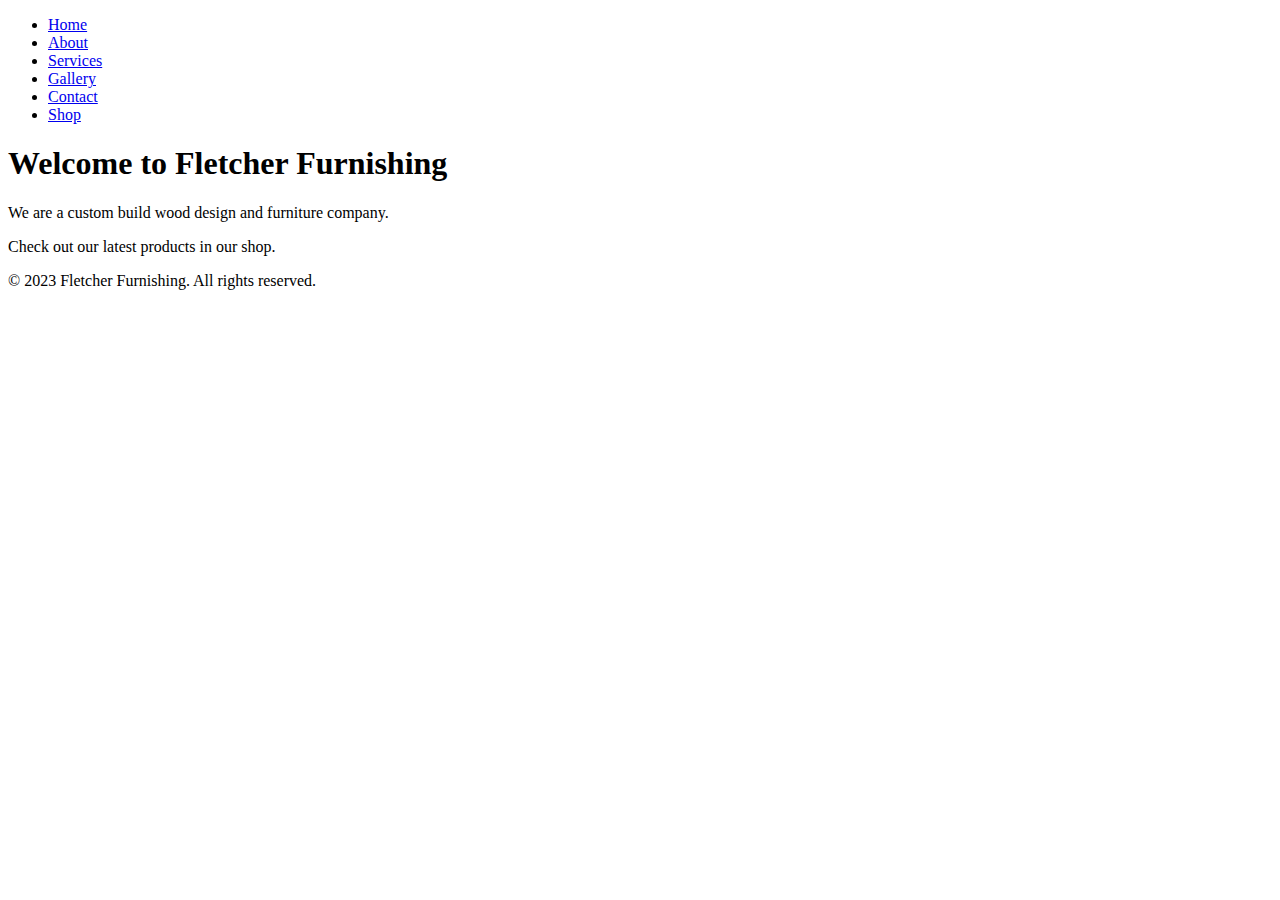
==== index.html @ fd8500ba "Create index.html" ====
<!DOCTYPE html>
<html>
<head>
	<title>Fletcher Furnishing</title>
	<meta charset="UTF-8">
	<meta name="viewport" content="width=device-width, initial-scale=1.0">
	<link rel="stylesheet" href="style.css">
</head>
<body>
	<header>
		<nav>
			<ul>
				<li><a href="#">Home</a></li>
				<li><a href="#">About</a></li>
				<li><a href="#">Services</a></li>
				<li><a href="#">Gallery</a></li>
				<li><a href="#">Contact</a></li>
				<li><a href="#">Shop</a></li>
			</ul>
		</nav>
	</header>
	<main>
		<h1>Welcome to Fletcher Furnishing</h1>
		<p>We are a custom build wood design and furniture company.</p>
		<p>Check out our latest products in our shop.</p>
	</main>
	<footer>
		<p>&copy; 2023 Fletcher Furnishing. All rights reserved.</p>
	</footer>
</body>
</html>
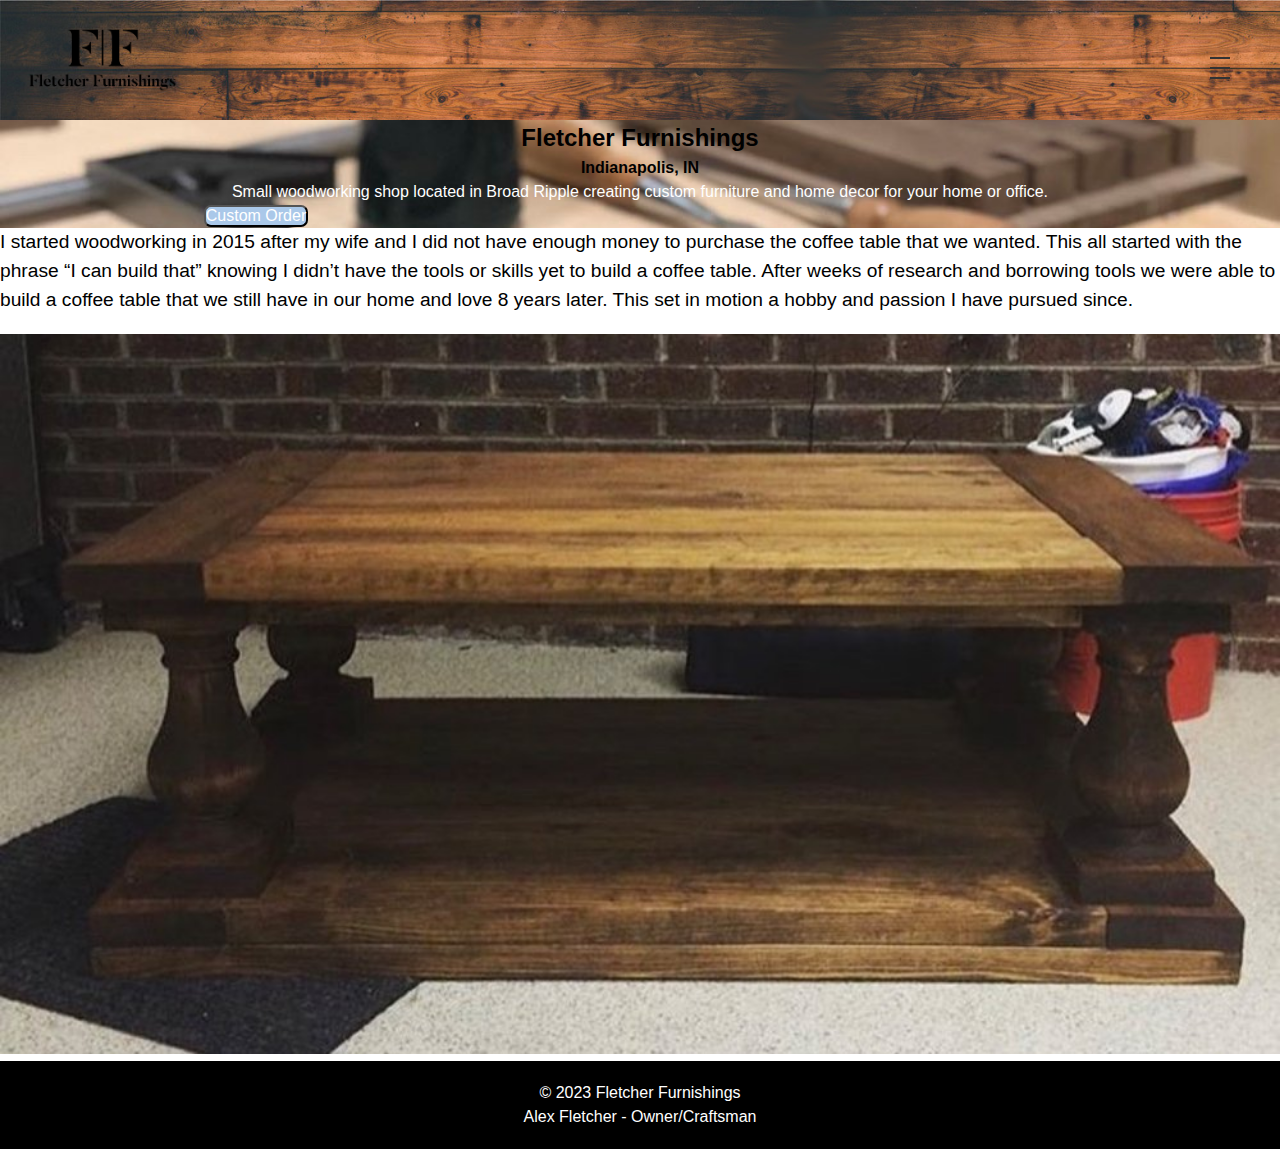
==== commit c55cefe2: "made some big changes" ====
--- a/index.html
+++ b/index.html
@@ -1,31 +1,63 @@
 <!DOCTYPE html>
 <html>
+
 <head>
 	<title>Fletcher Furnishing</title>
 	<meta charset="UTF-8">
 	<meta name="viewport" content="width=device-width, initial-scale=1.0">
 	<link rel="stylesheet" href="style.css">
 </head>
+
 <body>
 	<header>
+		<img src="images/logo.png" alt="Fletcher Furnishing logo">
 		<nav>
-			<ul>
-				<li><a href="#">Home</a></li>
-				<li><a href="#">About</a></li>
-				<li><a href="#">Services</a></li>
-				<li><a href="#">Gallery</a></li>
-				<li><a href="#">Contact</a></li>
-				<li><a href="#">Shop</a></li>
-			</ul>
+			<div class="nav-toggle">
+				<span class="hamburger"></span>
+				<span class="hamburger"></span>
+				<span class="hamburger"></span>
+			</div>
+			<div class="nav-links">
+				<ul>
+					<li><a href="#home">Home</a></li>
+					<li><a href="about.html">About</a></li>
+					<li><a href="services.html">Services</a></li>
+					<li><a href="gallery.html">Gallery</a></li>
+				</ul>
+			</div>
 		</nav>
 	</header>
+
 	<main>
-		<h1>Welcome to Fletcher Furnishing</h1>
-		<p>We are a custom build wood design and furniture company.</p>
-		<p>Check out our latest products in our shop.</p>
+		<section id="home">
+			<h2 class="primary-color">Fletcher Furnishings</h2>
+			<h4 class="primary-color">Indianapolis, IN</h4>
+			<p class="secondary-color">Small woodworking shop located in Broad Ripple creating custom furniture and home
+				decor for your home or
+				office.</p>
+			<div id="custom-order-button">
+				<button>Custom Order</button>
+			</div>
+		</section>
+		<section id="about">
+			<p>I started woodworking in 2015 after my wife and I did not have enough money to purchase the coffee table
+				that we wanted. This all started with the phrase “I can build that” knowing I didn’t have the tools or
+				skills yet to build a coffee table. After weeks of research and borrowing tools we were able to build a
+				coffee table that we still have in our home and love 8 years later. This set in motion a hobby and
+				passion I have pursued since.</p>
+			<img class="first-table" src="images/first-table.jpg" alt="First Table Built">
+		</section>
+		<section>
+			<!-- Instagram -->
+			<script src="https://apps.elfsight.com/p/platform.js" defer></script>
+			<div class="elfsight-app-570a4fe4-da69-4bfc-a121-fd21f6792b5e"></div>
+		</section>
 	</main>
-	<footer>
-		<p>&copy; 2023 Fletcher Furnishing. All rights reserved.</p>
+	<footer class="secondary-color">
+		<p>&copy; 2023 Fletcher Furnishings</p>
+		<p>Alex Fletcher - Owner/Craftsman</p>
 	</footer>
 </body>
-</html>
+<script src="script.js"></script>
+
+</html>--- a/style.css
+++ b/style.css
@@ -0,0 +1,314 @@
+:root {
+  --primary-color: rgb(0, 0, 0);
+  --secondary-color: #fff;
+  --tertiary-color: #aac8e9;
+}
+
+/* Reset default browser styles */
+* {
+  margin: 0;
+  padding: 0;
+  box-sizing: border-box;
+}
+
+/* Basic styles for the page */
+body {
+  font-family: sans-serif;
+  font-size: 16px;
+  line-height: 1.5;
+}
+
+.first-table {
+  width: 100%;
+  height: 100%;
+}
+
+/* Styles for the header */
+header {
+  background-image: url(images/header.jpeg);
+  background-size: cover;
+  display: flex;
+  justify-content: space-between;
+  align-items: center;
+  background-color: #fff;
+  padding: 20px;
+  box-shadow: 0 2px 5px rgba(0, 0, 0, 0.1);
+}
+
+.primary-color {
+ color: var(--primary-color);
+}
+
+.secondary-color {
+  color: var(--secondary-color);
+}
+
+/* Styles for the logo */
+
+header img {
+  height: 50px;
+}
+
+@media only screen and (min-width: 768px) {
+  header img {
+    height: 80px;
+  }
+}
+
+
+nav {
+  display: flex;
+  justify-content: space-between;
+  align-items: center;
+  background-color: transparent;
+  padding: 20px;
+  color: var(--primary-color);
+}
+
+nav ul {
+  display: flex;
+  flex-direction: column;
+  list-style: none;
+  color: var(--primary-color);
+}
+
+nav li {
+  margin-bottom: 10px;
+  color: var(--primary-color);
+}
+
+nav a {
+  color: var(--primary-color);
+  text-decoration: none;
+  transition: color 0.2s;
+}
+
+nav a:hover {
+  color: var(--primary-color);
+}
+
+/* Toggle menu styles */
+.nav-toggle {
+  display: block;
+  color: var(--primary-color);
+  cursor: pointer;
+  padding: 10px;
+}
+
+.hamburger {
+  display: block;
+  width: 20px;
+  height: 2px;
+  color: var(--primary-color);
+  position: relative;
+  transition: transform 0.2s ease;
+}
+
+.hamburger:nth-child(2) {
+  top: 8px;
+}
+
+.hamburger:last-child {
+  top: 16px;
+}
+
+
+.hamburger:before,
+.hamburger:after {
+  content: '';
+  display: block;
+  width: 100%;
+  height: 100%;
+  position: absolute;
+  top: 0;
+  left: 0;
+  background-color: #333;
+}
+
+.nav-links {
+  display: none;
+}
+
+.show-nav {
+  display: block;
+}
+
+/* Styles for the main sections */
+main {
+  padding: 0px;
+}
+
+/* Styles for the About section */
+#home {
+  background-image: url(images/background.jpg);
+  background-size: cover;
+  height: 100%;
+  width: 100%;
+  background-position: center;
+  color: #fff;
+  text-align: center;
+}
+
+#about h2 {
+  font-size: 2rem;
+  margin-bottom: 20px;
+}
+
+#about p {
+  font-size: 1.2rem;
+  margin-bottom: 20px;
+}
+
+/* Styles for the Contact section */
+#contact {
+  padding: 50px 20px;
+  text-align: center;
+}
+
+#contact h2 {
+  font-size: 2rem;
+  margin-bottom: 20px;
+}
+
+#contact form {
+  display: flex;
+  flex-direction: column;
+  align-items: center;
+  margin-top: 20px;
+}
+
+#contact label {
+  display: block;
+  margin-bottom: 10px;
+}
+
+#contact input,
+#contact textarea {
+  padding: 10px;
+  margin-bottom: 20px;
+  border: none;
+  border-radius: 5px;
+  box-shadow: 0 2px 5px rgba(0, 0, 0, 0.1);
+}
+
+#contact textarea {
+  resize: vertical;
+  height: 150px;
+}
+
+#contact button {
+  background-color: #333;
+  color: #fff;
+  padding: 10px 20px;
+  border: none;
+  border-radius: 5px;
+  font-size: 16px;
+  cursor: pointer;
+  transition: background-color 0.2s;
+}
+
+#contact button:hover {
+  background-color: #666;
+}
+
+/* Styles for the footer */
+footer {
+  background-color: var(--primary-color);
+  text-align: center;
+  padding: 20px;
+}
+
+/* Styles for the custom order button */
+
+#custom-order-button button {
+  background-color: var(--tertiary-color);
+  color: #fff;
+  border-radius: 7px;
+	font-size: 16px;
+	cursor: pointer;
+  transition: background-color 0.2s;
+  text-align: center;
+}
+
+#custom-order-button {
+  width: 40%;
+  z-index: 9999;
+  }
+    
+
+@media only screen and (max-width: 600px) {
+  /* Styles for the header */
+  header {
+    flex-direction: column;
+    align-items: center;
+  }
+  
+  header img {
+    margin-right: 0;
+    margin-bottom: 20px;
+  }
+  
+  nav li {
+    margin-left: 0;
+    margin-bottom: 10px;
+  }
+  
+  /* Styles for the main sections */
+  main {
+    padding: 10px;
+  }
+  
+  /* Styles for the About section */
+  #home {
+    padding: 50px 10px;
+  }
+  
+  #about h2 {
+    font-size: 1.5rem;
+    margin-bottom: 10px;
+  }
+  
+  #about p {
+    font-size: 1rem;
+    margin-bottom: 10px;
+  }
+  
+  /* Styles for the Contact section */
+  #contact {
+    padding: 20px 10px;
+  }
+  
+  #contact h2 {
+    font-size: 1.5rem;
+    margin-bottom: 10px;
+  }
+  
+  #contact form {
+    margin-top: 10px;
+  }
+  
+  #contact input,
+  #contact textarea {
+    margin-bottom: 10px;
+  }
+  
+  #contact textarea {
+    height: 100px;
+  }
+  
+  #contact button {
+    padding: 8px 16px;
+    font-size: 14px;
+  }
+  
+  /* Styles for the footer */
+  footer {
+    padding: 10px;
+  }
+  
+  /* Styles for the custom order button */
+  #custom-order-button button {
+    padding: 8px 16px;
+    font-size: 14px;
+  }
+}
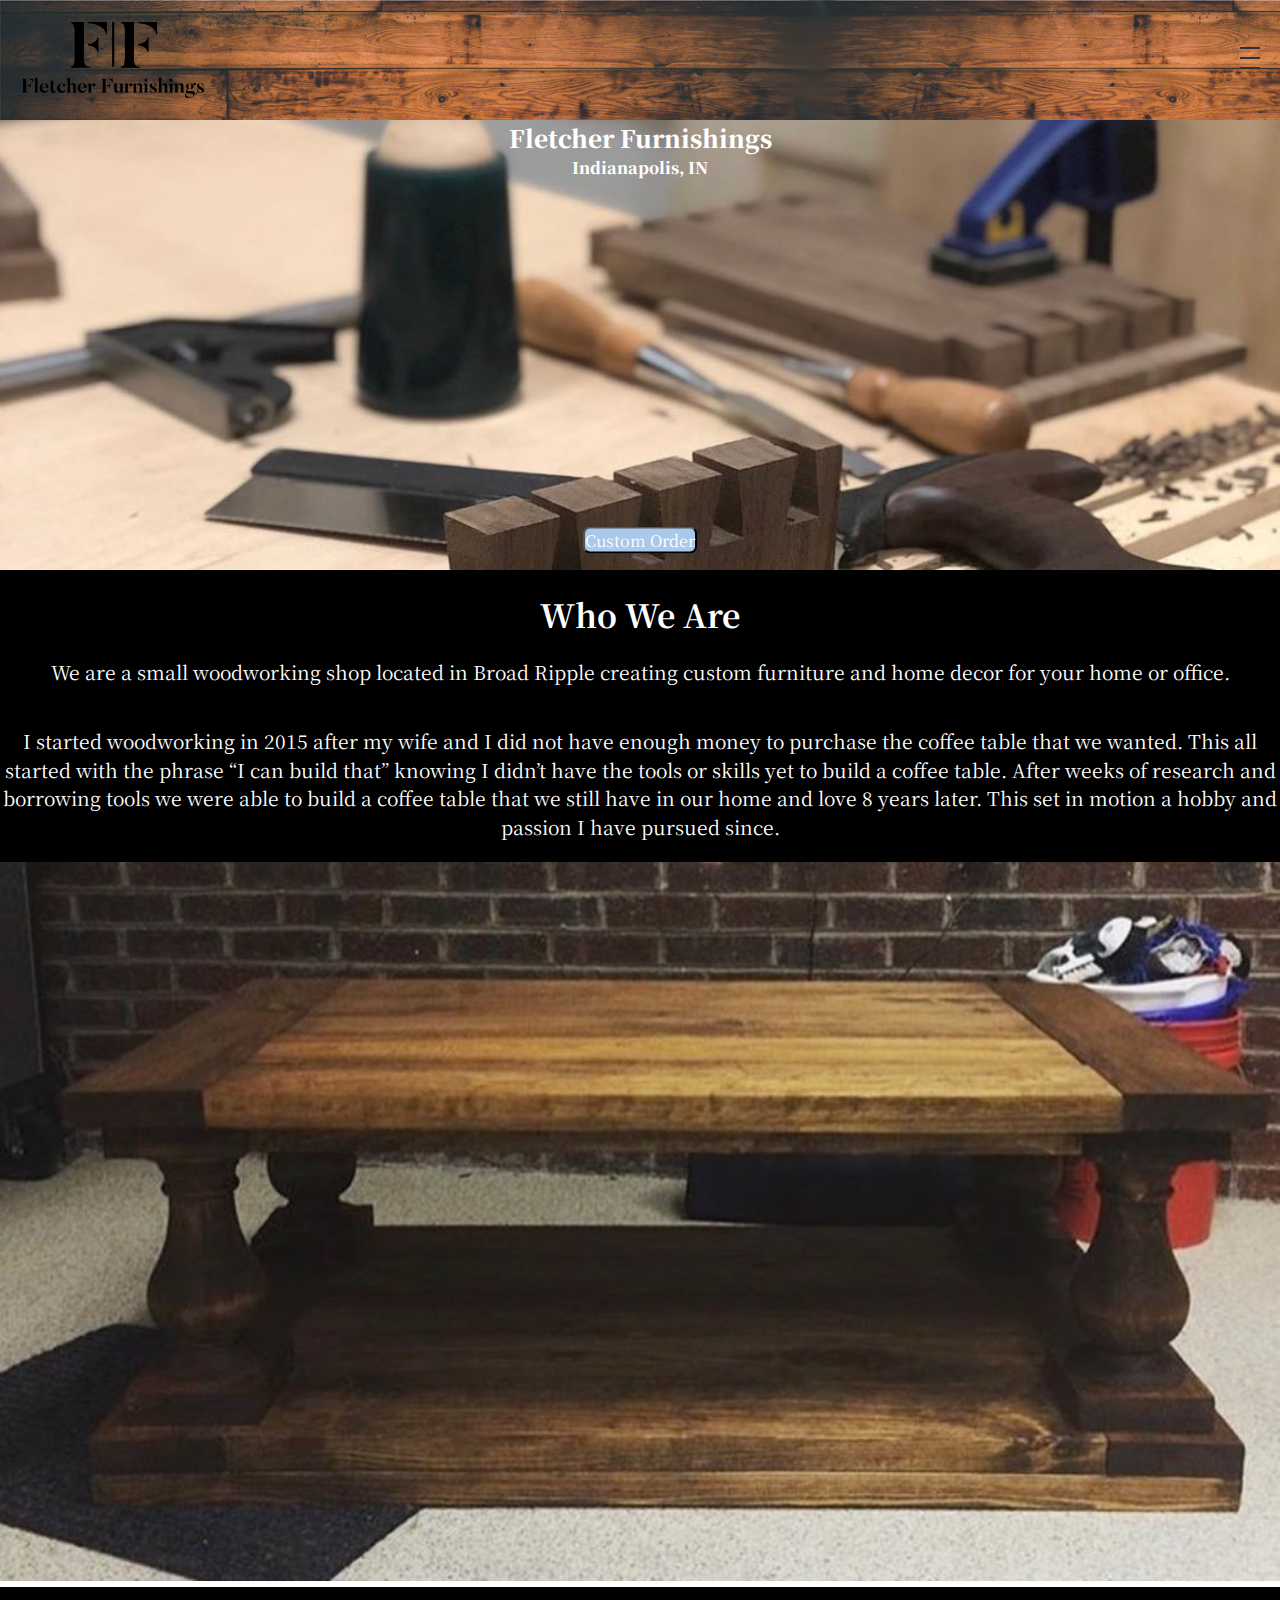
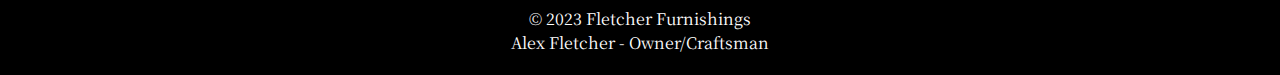
==== commit ae87a800: "removed excress padding" ====
--- a/index.html
+++ b/index.html
@@ -6,6 +6,10 @@
 	<meta charset="UTF-8">
 	<meta name="viewport" content="width=device-width, initial-scale=1.0">
 	<link rel="stylesheet" href="style.css">
+	<link rel="preconnect" href="https://fonts.googleapis.com">
+	<link rel="preconnect" href="https://fonts.gstatic.com" crossorigin>
+	<link href="https://fonts.googleapis.com/css2?family=EB+Garamond:ital,wght@0,400;0,500;0,600;0,700;0,800;1,400;1,500;1,600;1,700;1,800&family=Nanum+Gothic:wght@400;700&family=Noto+Serif+JP:wght@300&display=swap" rel="stylesheet">
+
 </head>
 
 <body>
@@ -30,23 +34,24 @@
 
 	<main>
 		<section id="home">
-			<h2 class="primary-color">Fletcher Furnishings</h2>
-			<h4 class="primary-color">Indianapolis, IN</h4>
-			<p class="secondary-color">Small woodworking shop located in Broad Ripple creating custom furniture and home
-				decor for your home or
-				office.</p>
+			<h2 class="secondary-color"><b>Fletcher Furnishings</b></h2>
+			<h4 class="secondary-color"><b>Indianapolis, IN</b></h4>
 			<div id="custom-order-button">
 				<button>Custom Order</button>
 			</div>
 		</section>
-		<section id="about">
-			<p>I started woodworking in 2015 after my wife and I did not have enough money to purchase the coffee table
+		<section id="about" class="who-we-are">
+			<h2>Who We Are</h2>
+			<p class="secondary-color">We are a small woodworking shop located in Broad Ripple creating custom furniture and home
+				decor for your home or
+				office.</p>
+			<p class="secondary-color">I started woodworking in 2015 after my wife and I did not have enough money to purchase the coffee table
 				that we wanted. This all started with the phrase “I can build that” knowing I didn’t have the tools or
 				skills yet to build a coffee table. After weeks of research and borrowing tools we were able to build a
 				coffee table that we still have in our home and love 8 years later. This set in motion a hobby and
 				passion I have pursued since.</p>
-			<img class="first-table" src="images/first-table.jpg" alt="First Table Built">
 		</section>
+		<img class="first-table" src="images/first-table.jpg" alt="First Table Built">
 		<section>
 			<!-- Instagram -->
 			<script src="https://apps.elfsight.com/p/platform.js" defer></script>
--- a/style.css
+++ b/style.css
@@ -9,6 +9,7 @@
   margin: 0;
   padding: 0;
   box-sizing: border-box;
+  font-family: 'Noto Serif JP', serif;
 }
 
 /* Basic styles for the page */
@@ -16,6 +17,7 @@
   font-family: sans-serif;
   font-size: 16px;
   line-height: 1.5;
+  overflow-x: hidden;
 }
 
 .first-table {
@@ -31,7 +33,7 @@
   justify-content: space-between;
   align-items: center;
   background-color: #fff;
-  padding: 20px;
+  padding: 10px;
   box-shadow: 0 2px 5px rgba(0, 0, 0, 0.1);
 }
 
@@ -46,12 +48,12 @@
 /* Styles for the logo */
 
 header img {
-  height: 50px;
+  height: 100px;
 }
 
 @media only screen and (min-width: 768px) {
   header img {
-    height: 80px;
+    height: 100px;
   }
 }
 
@@ -61,7 +63,7 @@
   justify-content: space-between;
   align-items: center;
   background-color: transparent;
-  padding: 20px;
+  padding-bottom: 20px;
   color: var(--primary-color);
 }
 
@@ -142,7 +144,7 @@
 #home {
   background-image: url(images/background.jpg);
   background-size: cover;
-  height: 100%;
+  height: 50vh;
   width: 100%;
   background-position: center;
   color: #fff;
@@ -151,12 +153,13 @@
 
 #about h2 {
   font-size: 2rem;
-  margin-bottom: 20px;
+  padding-top: 20px;
 }
 
 #about p {
   font-size: 1.2rem;
-  margin-bottom: 20px;
+  padding-bottom: 20px;
+  padding-top: 20px;
 }
 
 /* Styles for the Contact section */
@@ -231,9 +234,18 @@
 }
 
 #custom-order-button {
-  width: 40%;
-  z-index: 9999;
-  }
+  position: absolute;
+  top: 60%;
+  left: 50%;
+  transform: translate(-50%, -50%);
+}
+
+.who-we-are {
+  background-color: var(--primary-color);
+  color: var(--secondary-color);
+  text-align: center;
+}
+
     
 
 @media only screen and (max-width: 600px) {
@@ -245,7 +257,7 @@
   
   header img {
     margin-right: 0;
-    margin-bottom: 20px;
+    margin-bottom: 5px;
   }
   
   nav li {
@@ -254,9 +266,7 @@
   }
   
   /* Styles for the main sections */
-  main {
-    padding: 10px;
-  }
+
   
   /* Styles for the About section */
   #home {
@@ -265,41 +275,15 @@
   
   #about h2 {
     font-size: 1.5rem;
-    margin-bottom: 10px;
+   
   }
   
   #about p {
     font-size: 1rem;
-    margin-bottom: 10px;
-  }
-  
-  /* Styles for the Contact section */
-  #contact {
-    padding: 20px 10px;
-  }
-  
-  #contact h2 {
-    font-size: 1.5rem;
-    margin-bottom: 10px;
-  }
-  
-  #contact form {
-    margin-top: 10px;
-  }
-  
-  #contact input,
-  #contact textarea {
-    margin-bottom: 10px;
-  }
-  
-  #contact textarea {
-    height: 100px;
-  }
-  
-  #contact button {
-    padding: 8px 16px;
-    font-size: 14px;
-  }
+    
+  }
+  
+  
   
   /* Styles for the footer */
   footer {
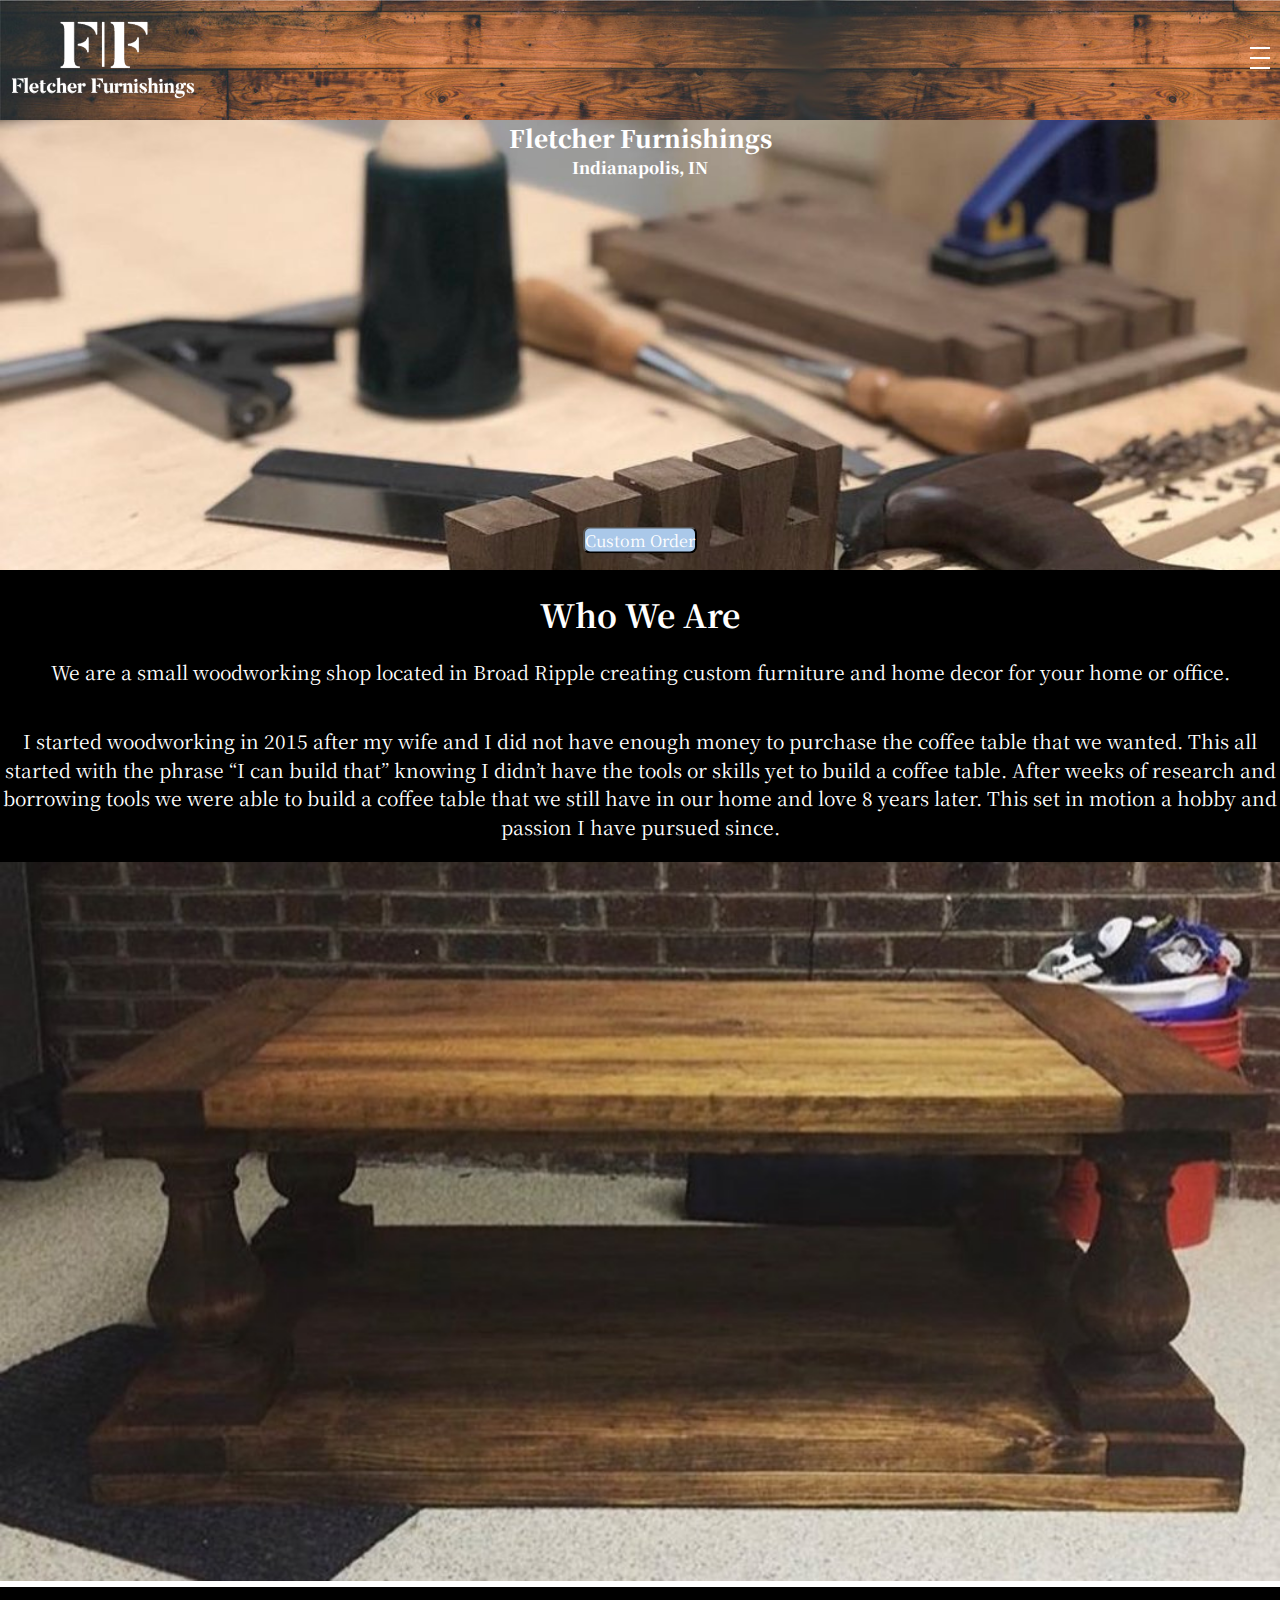
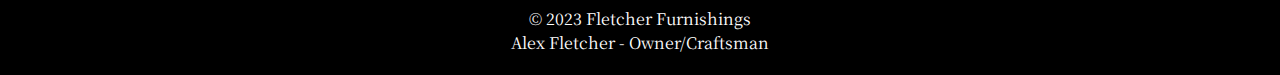
==== commit b79ec539: "made it so the logo is white" ====
--- a/index.html
+++ b/index.html
@@ -14,12 +14,12 @@
 
 <body>
 	<header>
-		<img src="images/logo.png" alt="Fletcher Furnishing logo">
+		<img src="images/white-logo.png" alt="Fletcher Furnishing logo">
 		<nav>
 			<div class="nav-toggle">
-				<span class="hamburger"></span>
-				<span class="hamburger"></span>
-				<span class="hamburger"></span>
+				<span class="hamburger" style="color: #fff;"></span>
+				<span class="hamburger" style="color: #fff;"></span>
+				<span class="hamburger" style="color: #fff;"></span>
 			</div>
 			<div class="nav-links">
 				<ul>
--- a/style.css
+++ b/style.css
@@ -17,7 +17,7 @@
   font-family: sans-serif;
   font-size: 16px;
   line-height: 1.5;
-  overflow-x: hidden;
+  overflow-x: none;
 }
 
 .first-table {
@@ -33,7 +33,7 @@
   justify-content: space-between;
   align-items: center;
   background-color: #fff;
-  padding: 10px;
+  padding: 10px 0px;
   box-shadow: 0 2px 5px rgba(0, 0, 0, 0.1);
 }
 
@@ -64,35 +64,31 @@
   align-items: center;
   background-color: transparent;
   padding-bottom: 20px;
-  color: var(--primary-color);
+  color: var(--secondary-color);
 }
 
 nav ul {
   display: flex;
   flex-direction: column;
   list-style: none;
-  color: var(--primary-color);
+  color: var(--secondary-color);
 }
 
 nav li {
   margin-bottom: 10px;
-  color: var(--primary-color);
+  color: var(--secondary-color);
 }
 
 nav a {
-  color: var(--primary-color);
+  color: var(--secondary-color);
   text-decoration: none;
   transition: color 0.2s;
 }
 
-nav a:hover {
-  color: var(--primary-color);
-}
-
 /* Toggle menu styles */
 .nav-toggle {
   display: block;
-  color: var(--primary-color);
+  color: var(--secondary-color);
   cursor: pointer;
   padding: 10px;
 }
@@ -101,7 +97,7 @@
   display: block;
   width: 20px;
   height: 2px;
-  color: var(--primary-color);
+  color: var(--secondary-color);
   position: relative;
   transition: transform 0.2s ease;
 }
@@ -124,7 +120,7 @@
   position: absolute;
   top: 0;
   left: 0;
-  background-color: #333;
+  background-color: var(--secondary-color);
 }
 
 .nav-links {
@@ -162,23 +158,7 @@
   padding-top: 20px;
 }
 
-/* Styles for the Contact section */
-#contact {
-  padding: 50px 20px;
-  text-align: center;
-}
-
-#contact h2 {
-  font-size: 2rem;
-  margin-bottom: 20px;
-}
-
-#contact form {
-  display: flex;
-  flex-direction: column;
-  align-items: center;
-  margin-top: 20px;
-}
+
 
 #contact label {
   display: block;
@@ -218,7 +198,7 @@
 footer {
   background-color: var(--primary-color);
   text-align: center;
-  padding: 20px;
+  padding: 20px 0px;
 }
 
 /* Styles for the custom order button */
@@ -270,7 +250,7 @@
   
   /* Styles for the About section */
   #home {
-    padding: 50px 10px;
+    padding: 50px 0px;
   }
   
   #about h2 {
@@ -282,12 +262,16 @@
     font-size: 1rem;
     
   }
+
+  body {
+    overflow-x: hidden;
+  }
   
   
   
   /* Styles for the footer */
   footer {
-    padding: 10px;
+    padding: 10px 0px;
   }
   
   /* Styles for the custom order button */
@@ -296,3 +280,11 @@
     font-size: 14px;
   }
 }
+
+
+/* This is where the css starts for the Gallery */
+
+.card-img-top {
+  width: 100%;
+  height: 100%;
+}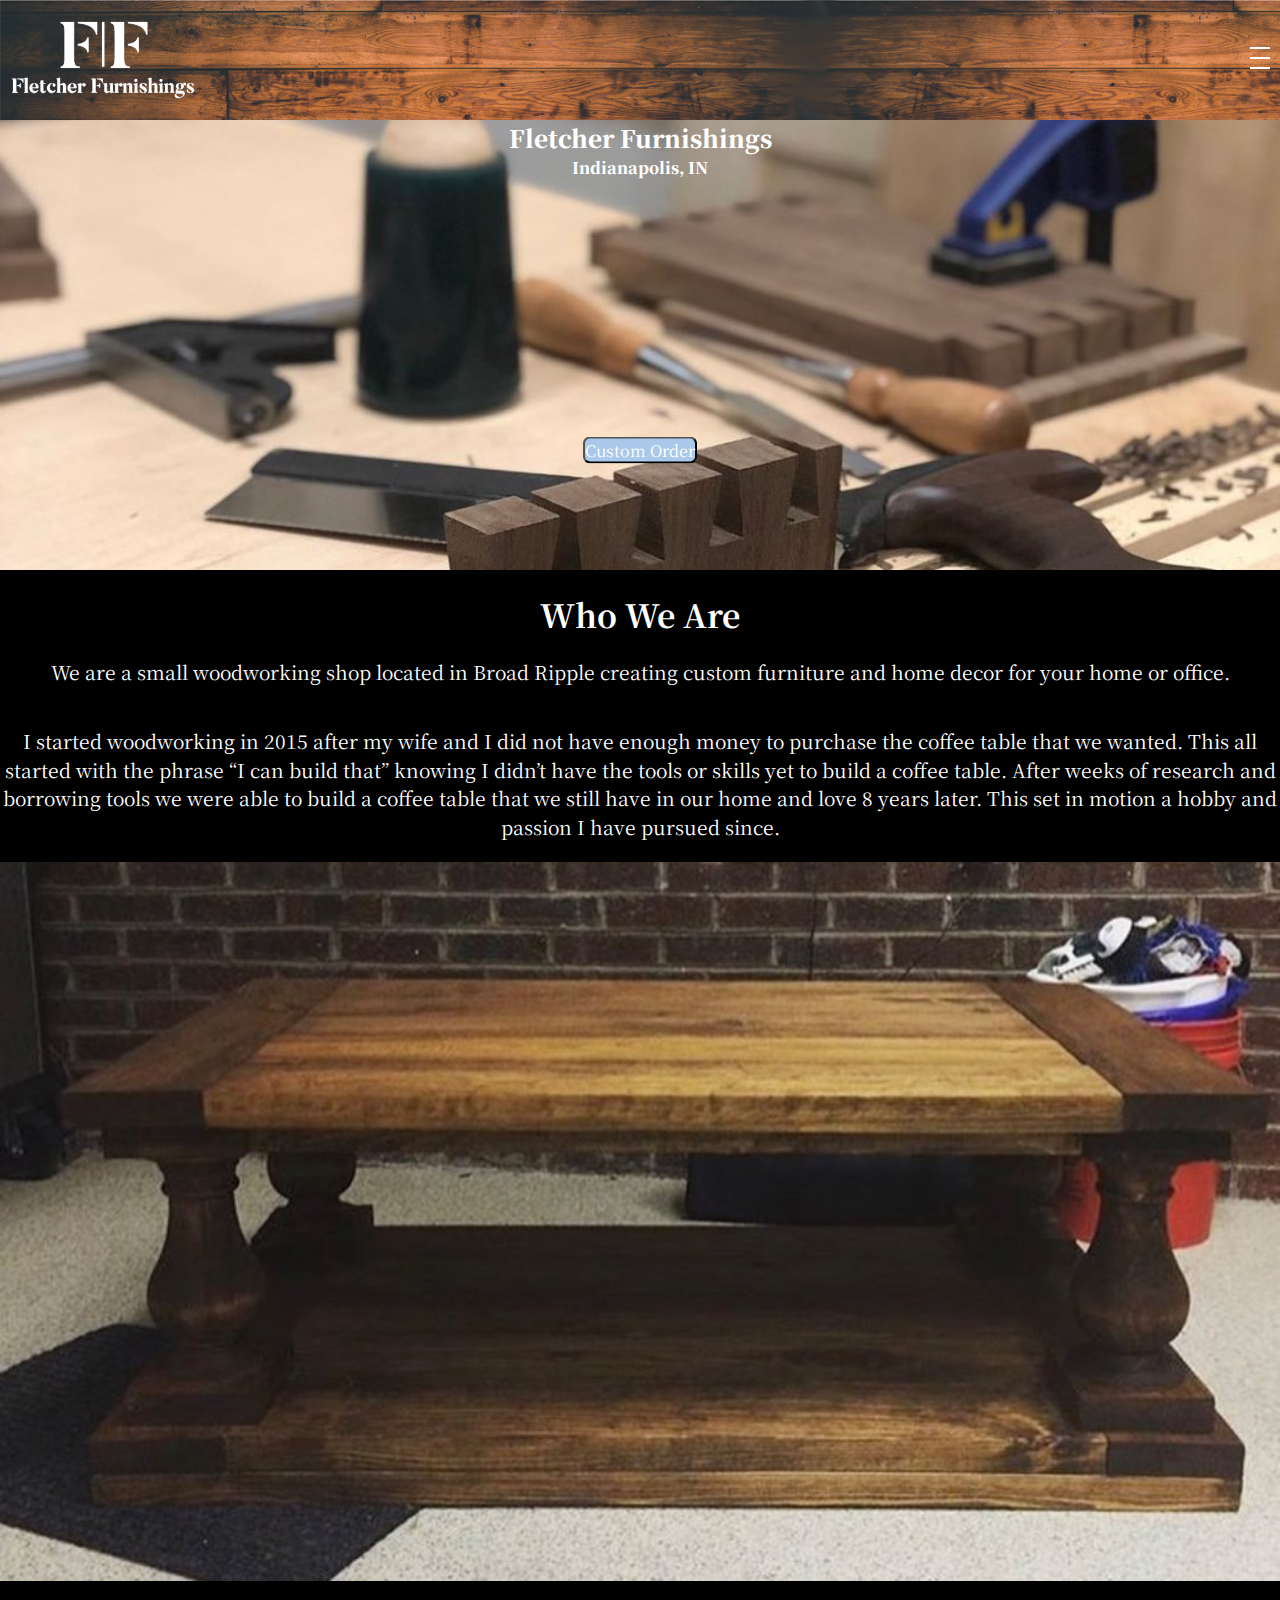
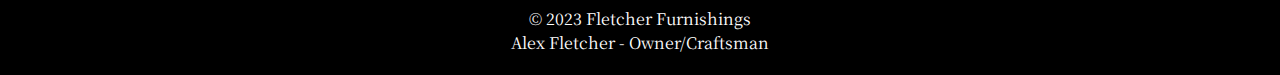
==== commit da5021e3: "finalized the website to make it mobile friendly" ====
--- a/index.html
+++ b/index.html
@@ -52,8 +52,7 @@
 				passion I have pursued since.</p>
 		</section>
 		<img class="first-table" src="images/first-table.jpg" alt="First Table Built">
-		<section>
-			<!-- Instagram -->
+		<section class="who-we-are">
 			<script src="https://apps.elfsight.com/p/platform.js" defer></script>
 			<div class="elfsight-app-570a4fe4-da69-4bfc-a121-fd21f6792b5e"></div>
 		</section>
--- a/style.css
+++ b/style.css
@@ -132,9 +132,6 @@
 }
 
 /* Styles for the main sections */
-main {
-  padding: 0px;
-}
 
 /* Styles for the About section */
 #home {
@@ -159,41 +156,6 @@
 }
 
 
-
-#contact label {
-  display: block;
-  margin-bottom: 10px;
-}
-
-#contact input,
-#contact textarea {
-  padding: 10px;
-  margin-bottom: 20px;
-  border: none;
-  border-radius: 5px;
-  box-shadow: 0 2px 5px rgba(0, 0, 0, 0.1);
-}
-
-#contact textarea {
-  resize: vertical;
-  height: 150px;
-}
-
-#contact button {
-  background-color: #333;
-  color: #fff;
-  padding: 10px 20px;
-  border: none;
-  border-radius: 5px;
-  font-size: 16px;
-  cursor: pointer;
-  transition: background-color 0.2s;
-}
-
-#contact button:hover {
-  background-color: #666;
-}
-
 /* Styles for the footer */
 footer {
   background-color: var(--primary-color);
@@ -214,7 +176,7 @@
 }
 
 #custom-order-button {
-  position: absolute;
+  position: relative;
   top: 60%;
   left: 50%;
   transform: translate(-50%, -50%);
@@ -226,7 +188,9 @@
   text-align: center;
 }
 
-    
+main {
+  background-color: var(--primary-color);
+}
 
 @media only screen and (max-width: 600px) {
   /* Styles for the header */
@@ -285,6 +249,11 @@
 /* This is where the css starts for the Gallery */
 
 .card-img-top {
-  width: 100%;
+  width: 90%;
   height: 100%;
-}+  margin-bottom: 10px;
+  margin-left: 10px;
+  margin-right: 10px;
+  border: solid 1px #fff;
+  border-radius: 7px;
+}
